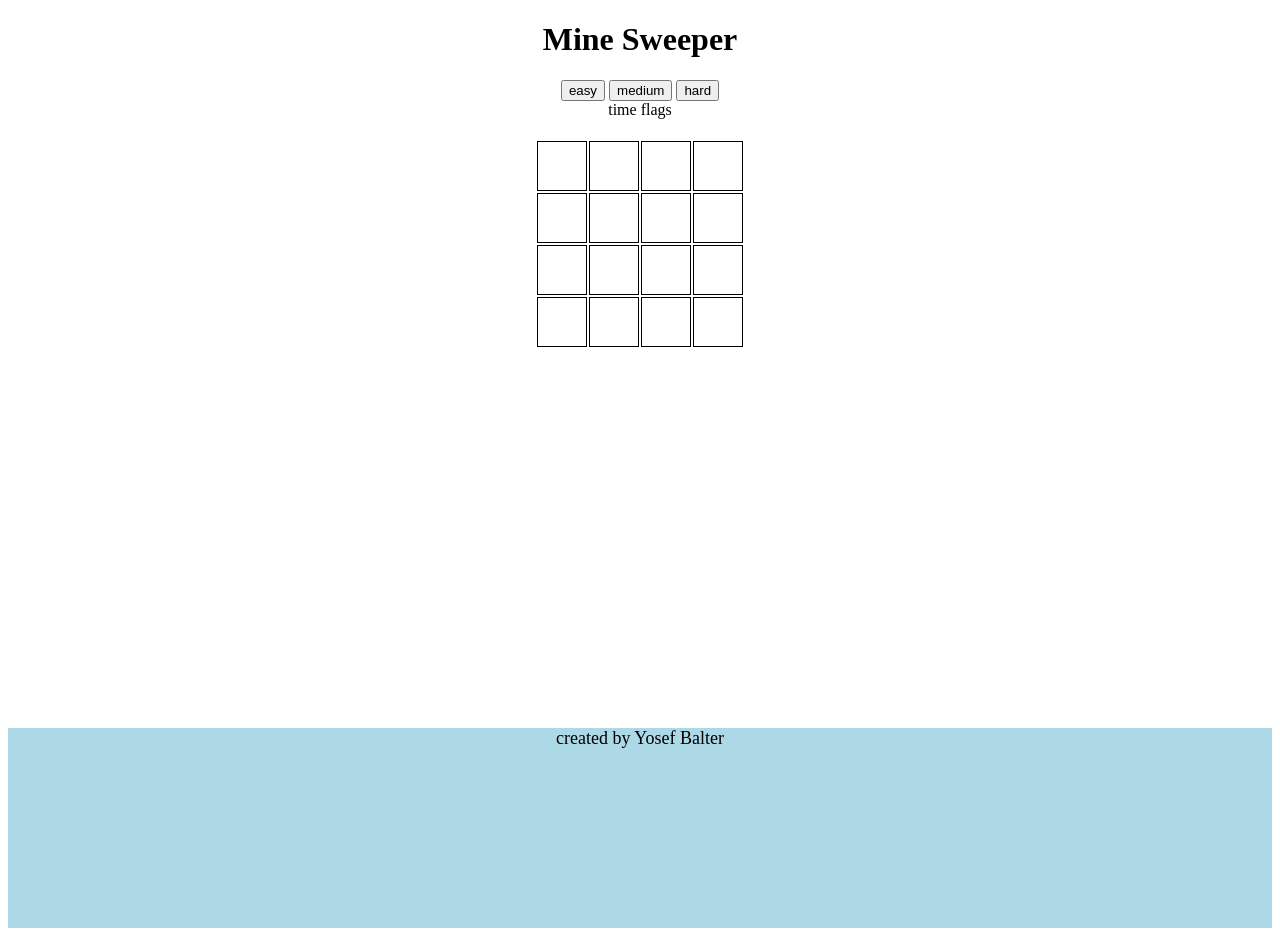
==== index.html @ 2a8da225 "first commit" ====
<!DOCTYPE html>
<html lang="en">
<head>
    <meta charset="UTF-8">
    <meta http-equiv="X-UA-Compatible" content="IE=edge">
    <meta name="viewport" content="width=device-width, initial-scale=1.0">
    <link rel="stylesheet" href="css/styles.css">
    <title>Mine Sweeper</title>
</head>
<body onload="onInit()">
    <h1>Mine Sweeper</h1>
    <div class="game-Btn-container">
        <button>easy</button>
        <button>medium</button>
        <button>hard</button>
    </div>
    <div class="game-data-container">
        <span>time</span>
        <span>flags</span>
    </div>
    <div class="game-container">
        <table>
            <tbody class="game-table"></tbody>
        </table>
    </div>
    <footer>created by Yosef Balter</footer>

    <script src="scripts/game.js"></script>
    <script src="scripts/utils.js"></script>
</body>
</html>
---- css/styles.css ----
* {
    box-sizing: border-box;
}

body {
    text-align: center;
}

table {
    margin: auto;
    cursor: pointer;
}

td {
    border: 1px solid black;
    width: 50px;
    height: 50px;
}

.game-container {
    margin: auto;
    margin-top: 20px;
}

footer {
    background-color: lightblue;
    height: 200px;
    margin-bottom: 0;
    margin-top: 30%;
    font-size: large;
    align-items: center;
}
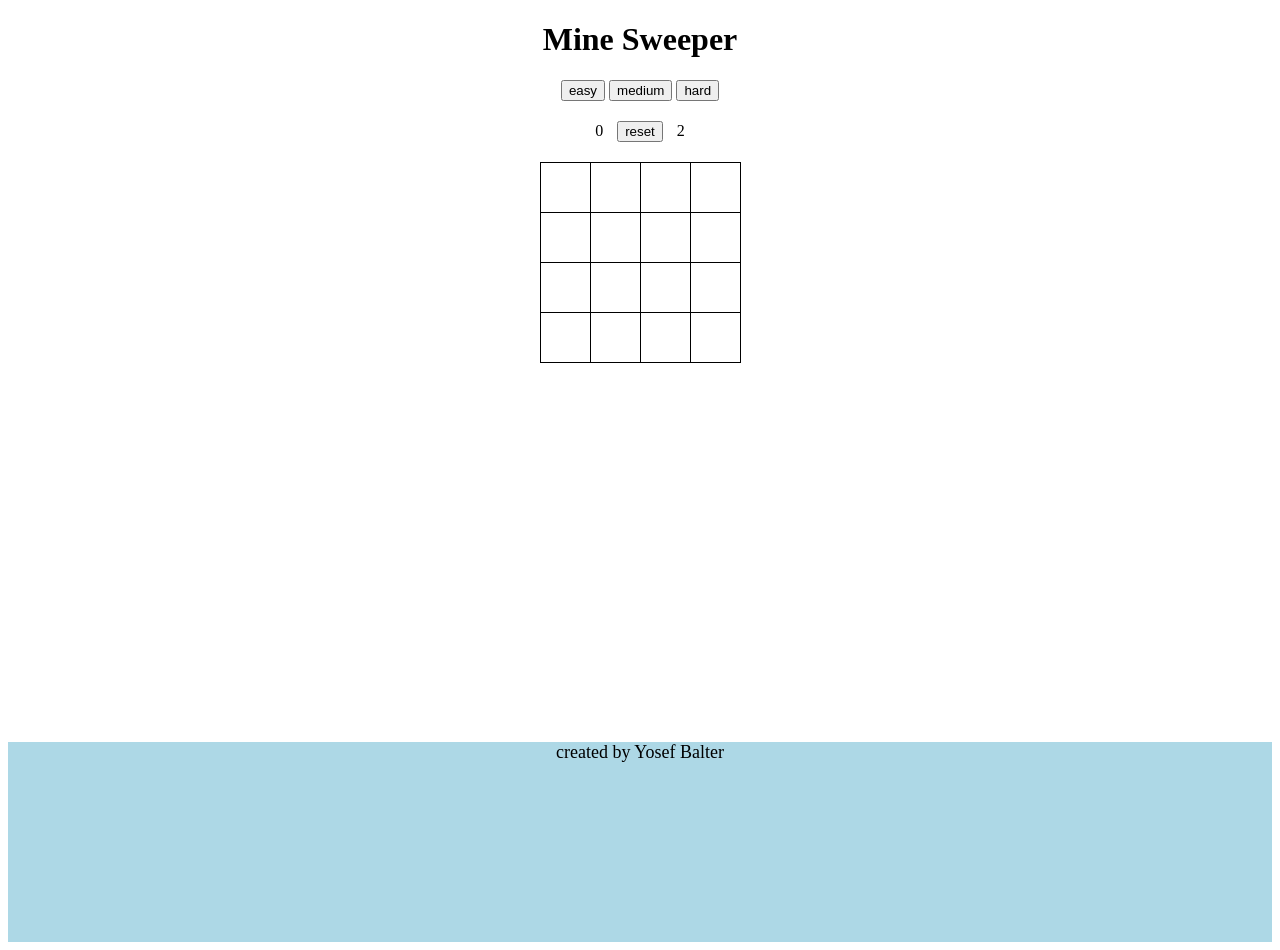
==== commit 03a743a3: "Add files via upload" ====
--- a/index.html
+++ b/index.html
@@ -9,14 +9,19 @@
 </head>
 <body onload="onInit()">
     <h1>Mine Sweeper</h1>
+    <div class="end-game-modal">
+        <span></span>
+        <button>play again</button>
+    </div>
     <div class="game-Btn-container">
-        <button>easy</button>
-        <button>medium</button>
-        <button>hard</button>
+        <button onclick="setDifficulty(this)">easy</button>
+        <button onclick="setDifficulty(this)">medium</button>
+        <button onclick="setDifficulty(this)">hard</button>
     </div>
     <div class="game-data-container">
-        <span>time</span>
-        <span>flags</span>
+        <span class="timer">0</span>
+        <button onclick="onInit()">reset</button>
+        <span class="flagged-mine-counter"></span>
     </div>
     <div class="game-container">
         <table>
--- a/css/styles.css
+++ b/css/styles.css
@@ -9,6 +9,8 @@
 table {
     margin: auto;
     cursor: pointer;
+    border: 1px solid black;
+    border-collapse: collapse;
 }
 
 td {
@@ -17,9 +19,23 @@
     height: 50px;
 }
 
+span {
+    margin: 10px;
+}
+
 .game-container {
     margin: auto;
     margin-top: 20px;
+}
+
+.game-Btn-container {
+    margin: auto;
+    margin-bottom: 20px;
+}
+
+.game-data-container {
+    margin: auto;
+    margin-bottom: 20px;
 }
 
 footer {
@@ -29,4 +45,14 @@
     margin-top: 30%;
     font-size: large;
     align-items: center;
+}
+
+.end-game-modal {
+    position: absolute;
+    height: 100px;
+    width: 200px;
+    background-color: aqua;
+    margin-left: 40%;
+    margin-bottom: 500px;
+    display: none;
 }
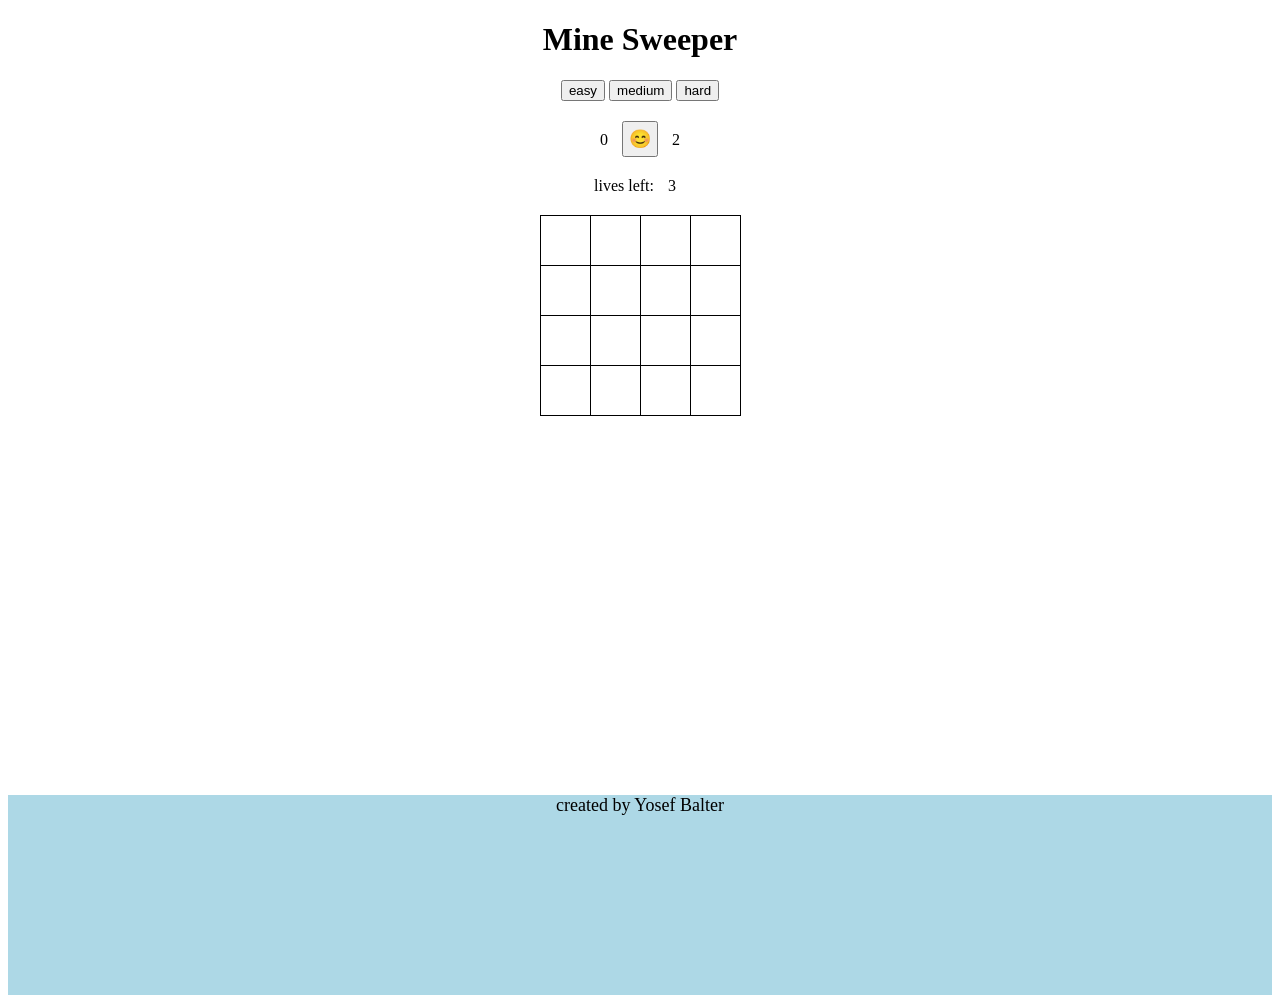
==== commit e7cd70b6: "third commit" ====
--- a/index.html
+++ b/index.html
@@ -11,7 +11,7 @@
     <h1>Mine Sweeper</h1>
     <div class="end-game-modal">
         <span></span>
-        <button>play again</button>
+        <button onclick="onInit()">play again</button>
     </div>
     <div class="game-Btn-container">
         <button onclick="setDifficulty(this)">easy</button>
@@ -20,8 +20,11 @@
     </div>
     <div class="game-data-container">
         <span class="timer">0</span>
-        <button onclick="onInit()">reset</button>
+        <button class="smiley-button" onclick="onInit()">😃</button>
         <span class="flagged-mine-counter"></span>
+    </div>
+    <div class="game-features">
+        <span>lives left: <span class="life-counter"></span></span>
     </div>
     <div class="game-container">
         <table>
--- a/css/styles.css
+++ b/css/styles.css
@@ -38,6 +38,11 @@
     margin-bottom: 20px;
 }
 
+.smiley-button {
+    padding: 5px;
+    font-size: large;
+}
+
 footer {
     background-color: lightblue;
     height: 200px;
@@ -52,7 +57,7 @@
     height: 100px;
     width: 200px;
     background-color: aqua;
-    margin-left: 40%;
-    margin-bottom: 500px;
+    margin-left: 10%;
+    margin-bottom: 400px;
     display: none;
 }
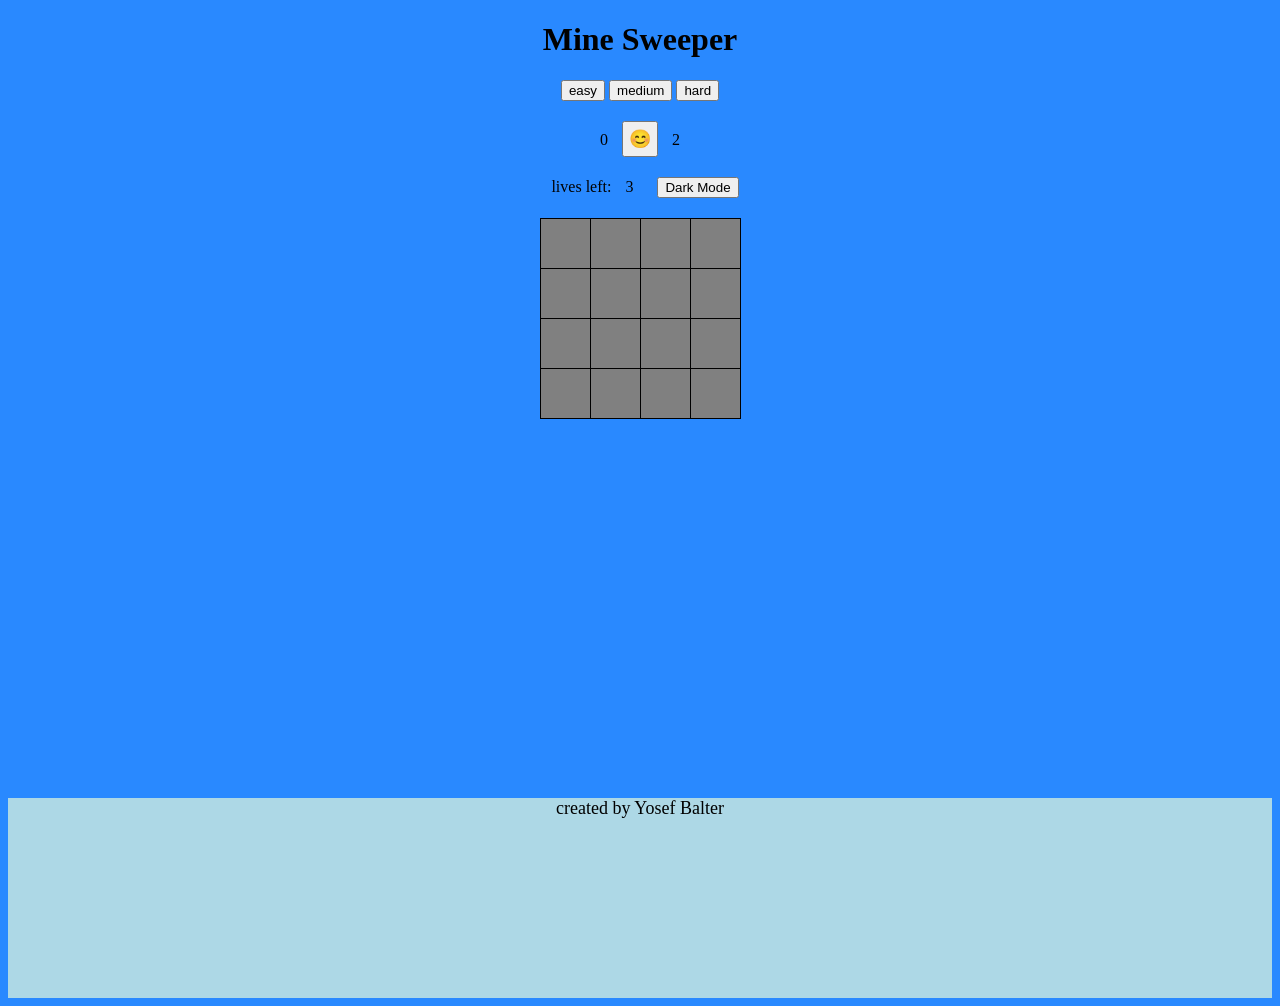
==== commit a2c120b5: "Add files via upload" ====
--- a/index.html
+++ b/index.html
@@ -25,6 +25,7 @@
     </div>
     <div class="game-features">
         <span>lives left: <span class="life-counter"></span></span>
+        <button class="dark-mode-toggle" onclick="darkModeToggle(this)">Dark Mode</button>
     </div>
     <div class="game-container">
         <table>
--- a/css/styles.css
+++ b/css/styles.css
@@ -4,6 +4,27 @@
 
 body {
     text-align: center;
+    background-color: rgba(0, 115, 255, 0.84);
+}
+
+.red {
+    background-color: red;
+}
+
+.dark-mode {
+    background: linear-gradient(173deg, #000 76%, #FFFFFF 100%);
+}
+
+.dark-mode-text {
+    color: #FFFFFF;
+}
+
+.zero-cell {
+    background-color: #ff66;
+}
+
+.non-zero-cell {
+    background-color: grey;
 }
 
 table {
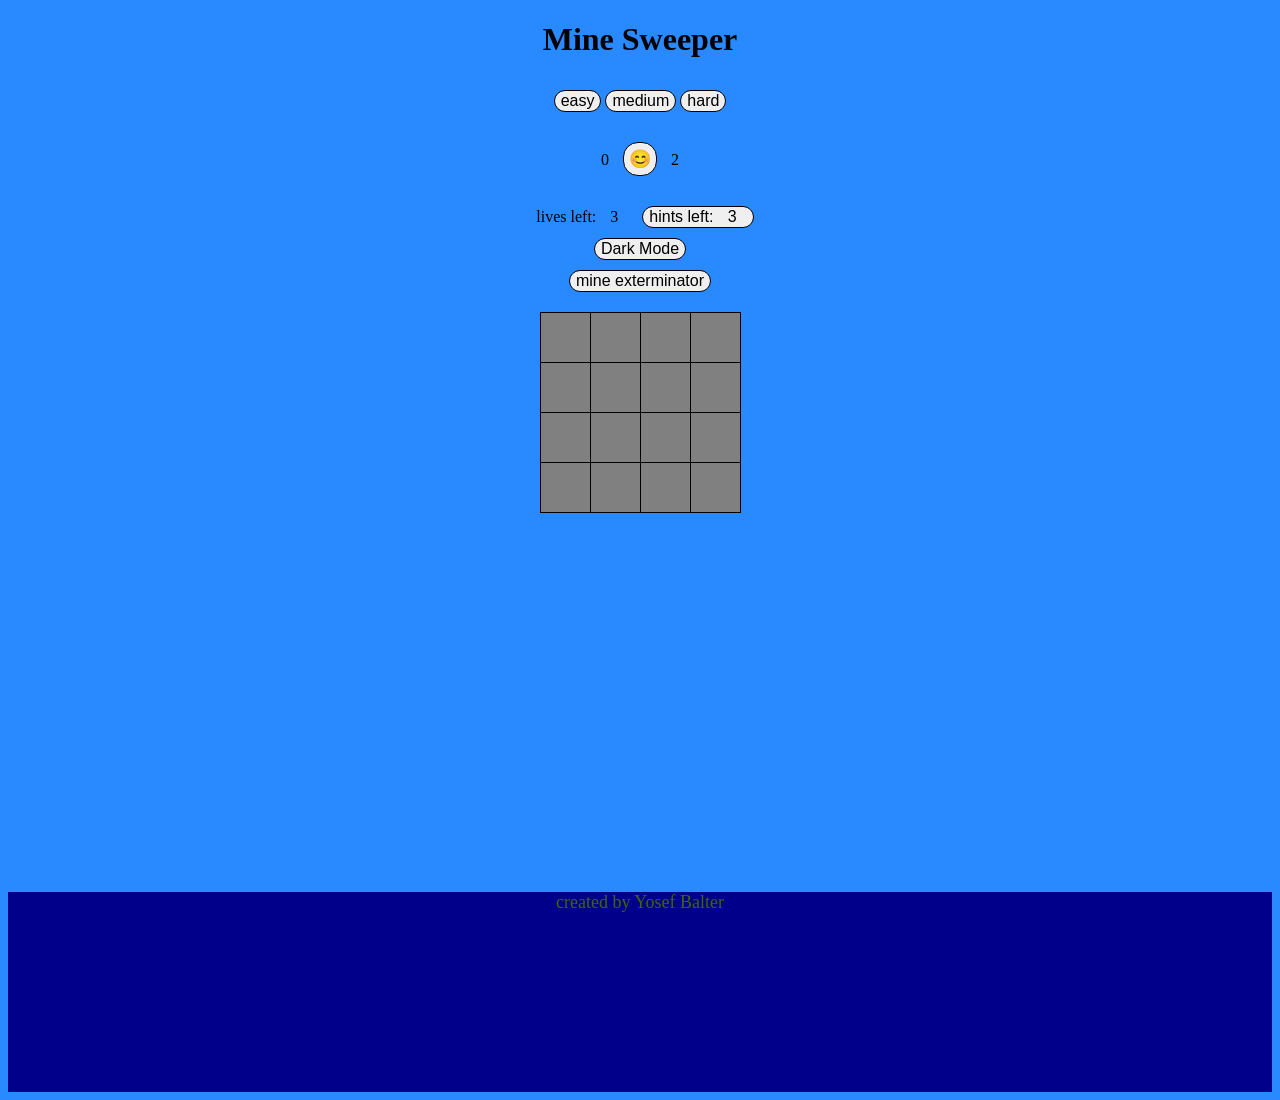
==== commit ebbfd636: "Add files via upload" ====
--- a/index.html
+++ b/index.html
@@ -25,7 +25,15 @@
     </div>
     <div class="game-features">
         <span>lives left: <span class="life-counter"></span></span>
+        <button onclick="giveHint()">hints left:
+            <span class="hints"></span>
+            <!-- <span class="hint"></span> -->
+            <!-- <span class="hint"></span> -->
+        </button>
+        <br>
         <button class="dark-mode-toggle" onclick="darkModeToggle(this)">Dark Mode</button>
+        <br>
+        <button onclick="mineExterminator()">mine exterminator</button>
     </div>
     <div class="game-container">
         <table>
--- a/css/styles.css
+++ b/css/styles.css
@@ -5,6 +5,18 @@
 body {
     text-align: center;
     background-color: rgba(0, 115, 255, 0.84);
+}
+
+button {
+    margin-top: 10px;
+    font-size: medium;
+    border-radius: 15px;
+    border: 1px solid black;
+}
+
+button:hover {
+    cursor: pointer;
+    opacity: 0.5;
 }
 
 .red {
@@ -65,7 +77,7 @@
 }
 
 footer {
-    background-color: lightblue;
+    background-color: darkblue;
     height: 200px;
     margin-bottom: 0;
     margin-top: 30%;
@@ -81,4 +93,9 @@
     margin-left: 10%;
     margin-bottom: 400px;
     display: none;
+}
+
+footer   {
+    color: rgb(67, 100, 0);
+    font-size: large;
 }
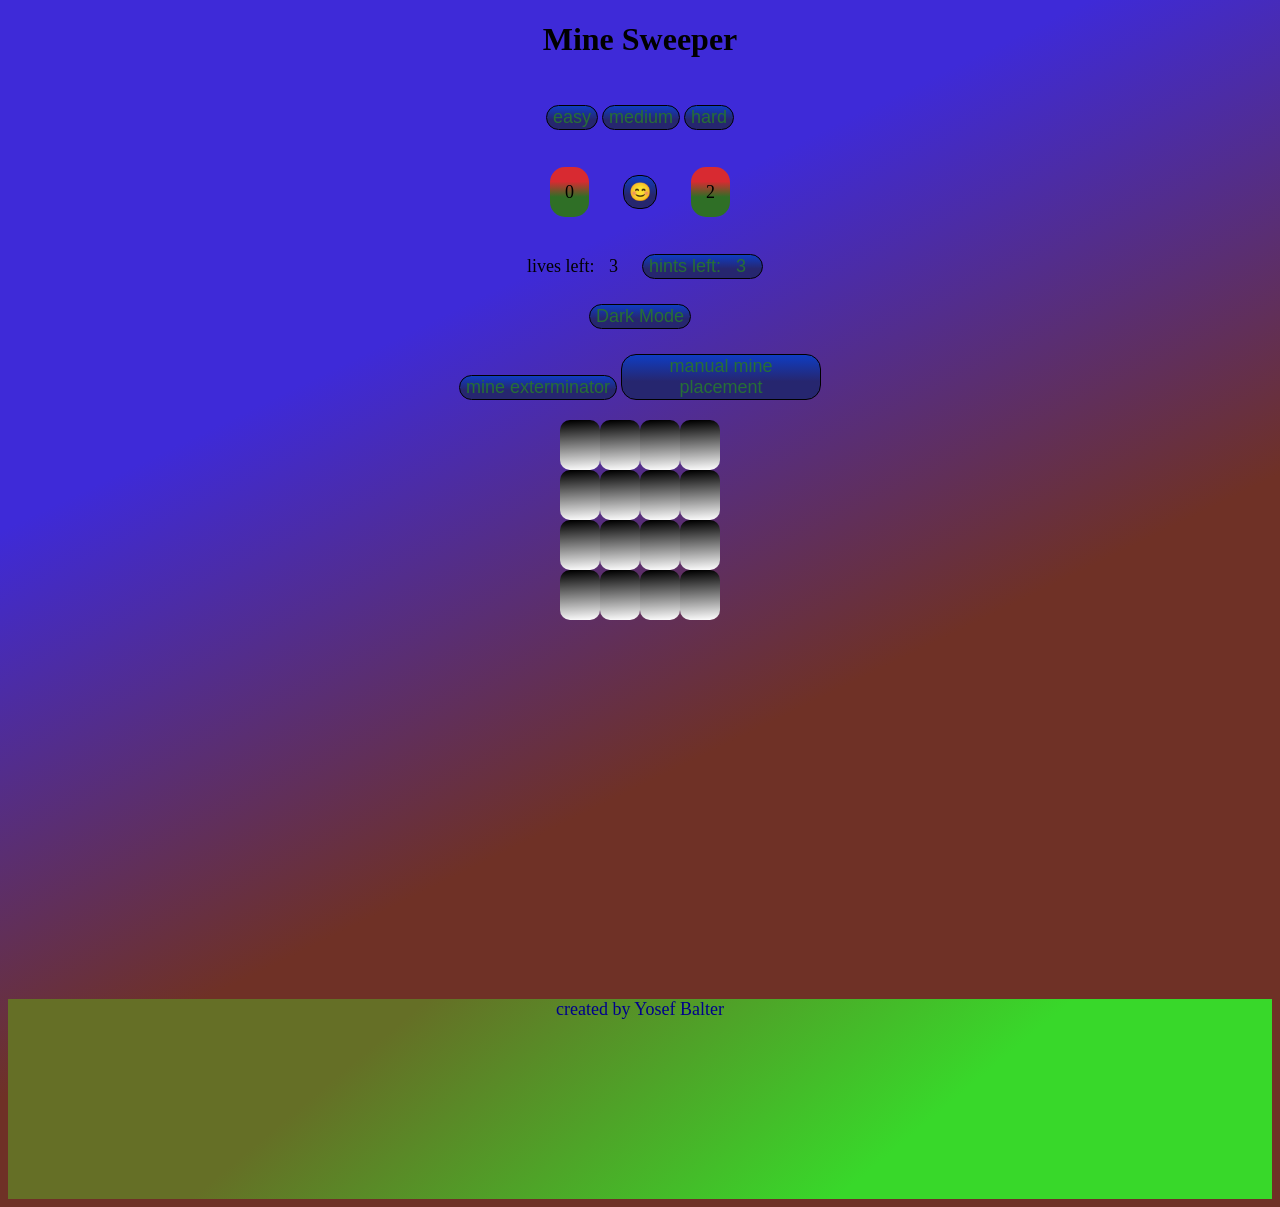
==== commit 2eaaa05f: "final commit" ====
--- a/index.html
+++ b/index.html
@@ -11,6 +11,7 @@
     <h1>Mine Sweeper</h1>
     <div class="end-game-modal">
         <span></span>
+        <br>
         <button onclick="onInit()">play again</button>
     </div>
     <div class="game-Btn-container">
@@ -25,7 +26,7 @@
     </div>
     <div class="game-features">
         <span>lives left: <span class="life-counter"></span></span>
-        <button onclick="giveHint()">hints left:
+        <button class="hint-button" onclick="giveHint(this)">hints left:
             <span class="hints"></span>
             <!-- <span class="hint"></span> -->
             <!-- <span class="hint"></span> -->
@@ -33,7 +34,8 @@
         <br>
         <button class="dark-mode-toggle" onclick="darkModeToggle(this)">Dark Mode</button>
         <br>
-        <button onclick="mineExterminator()">mine exterminator</button>
+        <button class="mine-exterminator" onclick="mineExterminator()">mine exterminator</button>
+        <button class="mine-placer-btn" onclick="placeMinesManually(this)">manual mine placement</button>
     </div>
     <div class="game-container">
         <table>
@@ -43,6 +45,8 @@
     <footer>created by Yosef Balter</footer>
 
     <script src="scripts/game.js"></script>
+    <script src="scripts/mines.js"></script>
+    <script src="scripts/elementHandlers.js"></script>
     <script src="scripts/utils.js"></script>
 </body>
 </html>
--- a/css/styles.css
+++ b/css/styles.css
@@ -4,14 +4,16 @@
 
 body {
     text-align: center;
-    background-color: rgba(0, 115, 255, 0.84);
+    background: linear-gradient(154deg, #3E2AD8 29%, #6F3126 60%);
 }
 
 button {
     margin-top: 10px;
-    font-size: medium;
+    font-size: large;
+    color: #266F36;
     border-radius: 15px;
     border: 1px solid black;
+    background: linear-gradient(180deg, #0F3DC3 0%, #26266F 60%);
 }
 
 button:hover {
@@ -21,6 +23,12 @@
 
 .red {
     background-color: red;
+    padding-left: 20px;
+    padding-right: 20px;
+}
+
+.mine-placer-btn {
+    width: 200px;
 }
 
 .dark-mode {
@@ -32,24 +40,27 @@
 }
 
 .zero-cell {
-    background-color: #ff66;
+    background: linear-gradient(180deg, #031001 0%, #266F36 60%);
 }
 
 .non-zero-cell {
-    background-color: grey;
+    background: linear-gradient(177deg, #000 0%, #000 2%, #fff 100%);
 }
 
 table {
     margin: auto;
     cursor: pointer;
-    border: 1px solid black;
     border-collapse: collapse;
 }
 
 td {
-    border: 1px solid black;
-    width: 50px;
+    width: 40px;
     height: 50px;
+    border-radius: 10px;
+}
+
+td:hover {
+    opacity: 0.7;
 }
 
 span {
@@ -77,9 +88,10 @@
 }
 
 footer {
-    background-color: darkblue;
+    background: linear-gradient(320deg, #38D82A 29%, #656F26 72%);
+    color: darkblue;
     height: 200px;
-    margin-bottom: 0;
+    margin: 0;
     margin-top: 30%;
     font-size: large;
     align-items: center;
@@ -89,13 +101,34 @@
     position: absolute;
     height: 100px;
     width: 200px;
-    background-color: aqua;
-    margin-left: 10%;
-    margin-bottom: 400px;
+    background: linear-gradient(180deg, #C6D82A 0%, #2F6F26 60%);
+    margin-left: 20%;
+    border-radius: 25px;
     display: none;
 }
 
-footer   {
-    color: rgb(67, 100, 0);
+.timer {
+    padding: 15px;
+    margin-right: 30px;
+    background: linear-gradient(180deg, #D82A31 29%, #2F6F26 60%);
+    border-radius: 15px;
+}
+
+.flagged-mine-counter {
+    padding: 15px;
+    margin-left: 30px;
+    background: linear-gradient(180deg, #D82A31 29%, #2F6F26 60%);
+    border-radius: 15px;
+}
+
+.end-game-modal, span {
     font-size: large;
+    padding-top: 10px;
+}
+.end-game-modal, button {
+    margin-top: 25px;
+}
+
+.non-clickable {
+    pointer-events: none;
 }
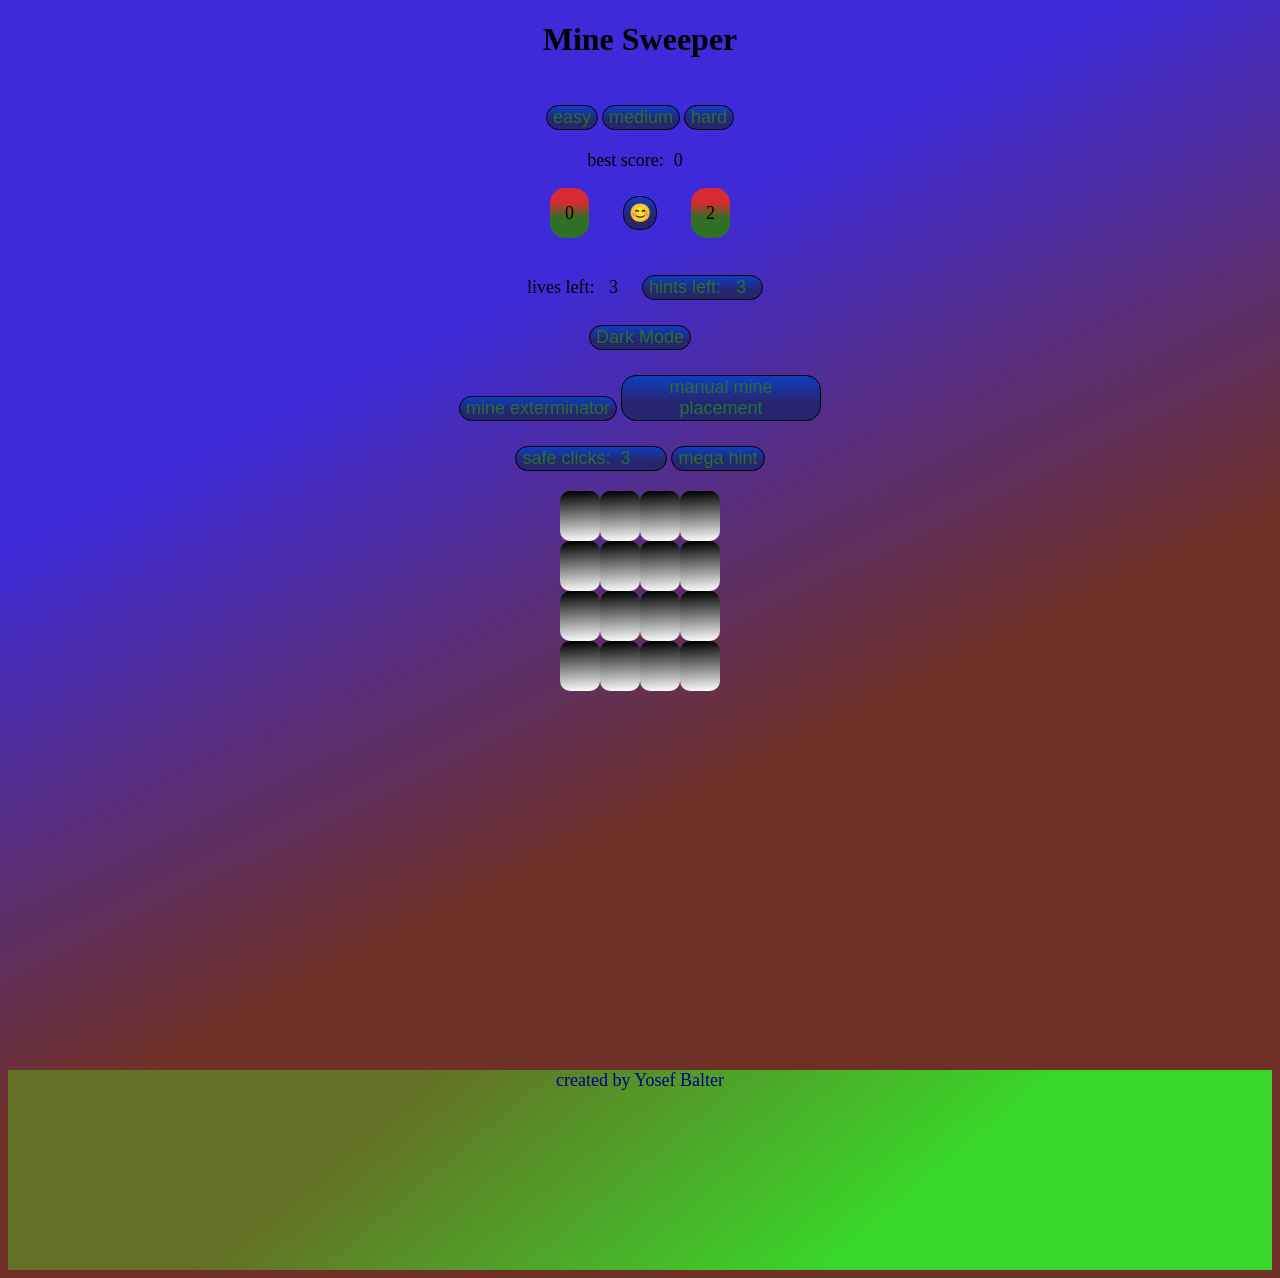
==== commit 154eaeba: "Add files via upload" ====
--- a/index.html
+++ b/index.html
@@ -19,6 +19,7 @@
         <button onclick="setDifficulty(this)">medium</button>
         <button onclick="setDifficulty(this)">hard</button>
     </div>
+    <div><span>best score:<span class="score-container"></span></div>
     <div class="game-data-container">
         <span class="timer">0</span>
         <button class="smiley-button" onclick="onInit()">😃</button>
@@ -28,14 +29,15 @@
         <span>lives left: <span class="life-counter"></span></span>
         <button class="hint-button" onclick="giveHint(this)">hints left:
             <span class="hints"></span>
-            <!-- <span class="hint"></span> -->
-            <!-- <span class="hint"></span> -->
         </button>
         <br>
         <button class="dark-mode-toggle" onclick="darkModeToggle(this)">Dark Mode</button>
         <br>
         <button class="mine-exterminator" onclick="mineExterminator()">mine exterminator</button>
         <button class="mine-placer-btn" onclick="placeMinesManually(this)">manual mine placement</button>
+        <br>
+        <button onclick="setSafeClick(this)">safe clicks:<span class="safe-click-count"></span><span class="safe-click-alert"></span></button>
+        <button onclick="megaHint(this)">mega hint</button>
     </div>
     <div class="game-container">
         <table>
--- a/css/styles.css
+++ b/css/styles.css
@@ -131,4 +131,4 @@
 
 .non-clickable {
     pointer-events: none;
-}+}
